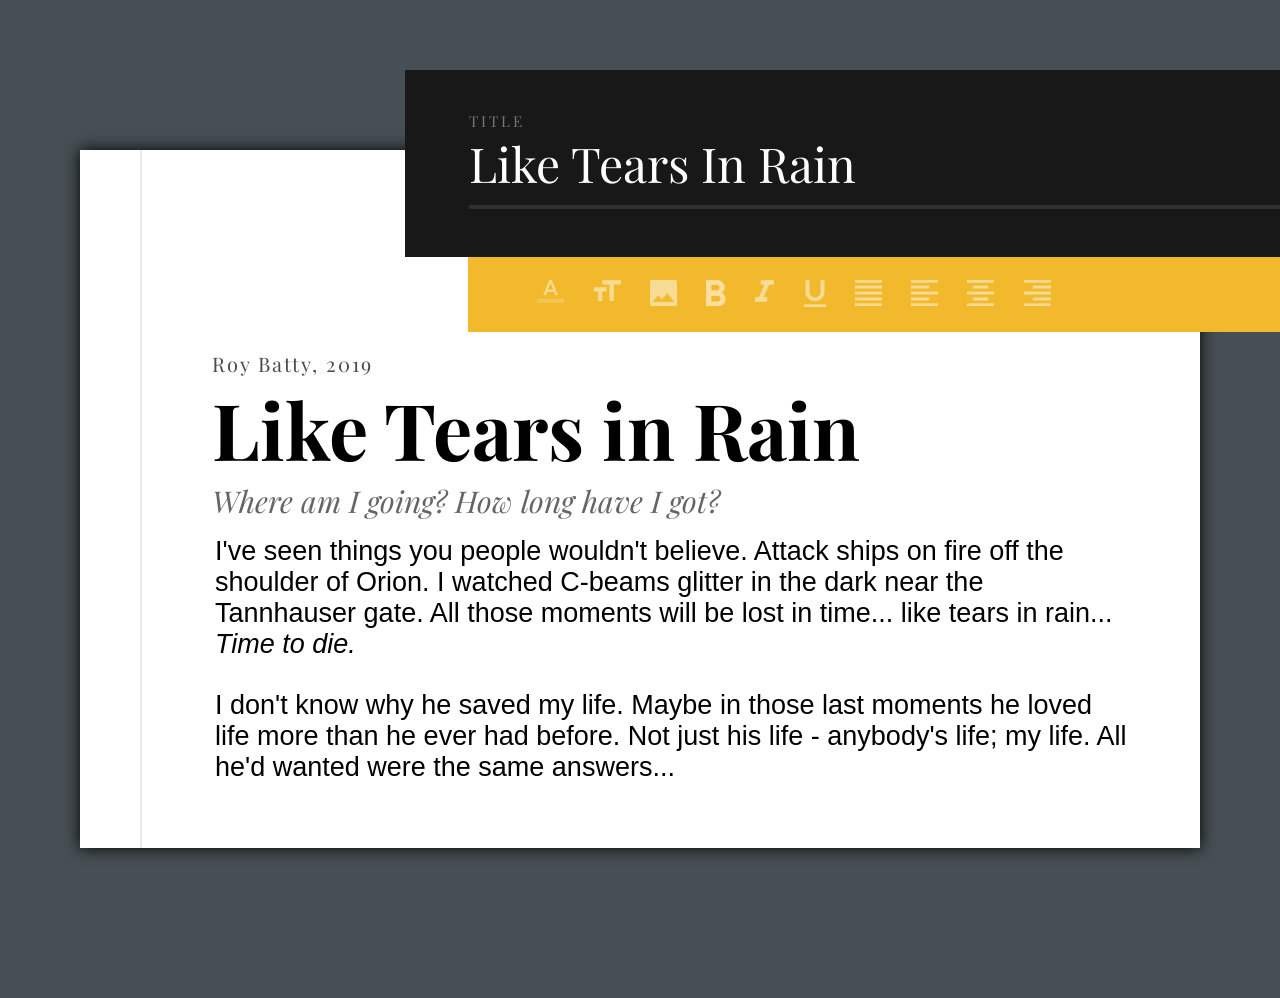
==== hwPart2/index.html @ 39848cd2 "Added 2 parts of 11 hw" ====
<!DOCTYPE html>
<html lang="en">
<head>
    <meta charset="UTF-8">
    <link rel="preconnect" href="https://fonts.googleapis.com">
    <link rel="preconnect" href="https://fonts.gstatic.com" crossorigin>
    <link href="https://fonts.googleapis.com/css2?family=Playfair+Display&display=swap" rel="stylesheet">
    <link rel="stylesheet" href="src/style/stylesheet.css">
    <title>Book</title>
</head>
<body>
    <main>
        <div class="blocks">
            <div class="black">
                <span>
                    title
                </span>
                <h1>
                    like tears in rain
                </h1>
                <hr>
            </div>
            <div class="yellow">
                <ul>
                    <li>
                        <a href="#">
                            <img src="src/img/ic_format_color_text_white_24dp.png" alt="img_description">
                        </a>
                    </li>
                    <li>
                        <a href="#">
                            <img src="src/img/ic_format_size_white_24dp.png" alt="img_description">
                        </a>
                    </li>
                    <li>
                        <a href="#">
                            <img src="src/img/ic_insert_photo_white_24dp.png" alt="img_description">
                        </a>
                    </li>
                    <li>
                        <a href="#">
                            <img src="src/img/ic_format_bold_white_24dp.png" alt="img_description">
                        </a>
                    </li>
                    <li>
                        <a href="#">
                            <img src="src/img/ic_format_italic_white_24dp.png" alt="img_description">
                        </a>
                    </li>
                    <li>
                        <a href="#">
                            <img src="src/img/ic_format_underline_white_24dp.png" alt="img_description">
                        </a>
                    </li>
                    <li>
                        <a href="#">
                            <img src="src/img/ic_format_align_justify_white_24dp.png" alt="img_description">
                        </a>
                    </li>
                    <li>
                        <a href="#">
                            <img src="src/img/ic_format_align_left_white_24dp.png" alt="img_description">
                        </a>
                    </li>
                    <li>
                        <a href="#">
                            <img src="src/img/ic_format_align_center_white_24dp.png" alt="img_description">
                        </a>
                    </li>
                    <li>
                        <a href="#">
                            <img src="src/img/ic_format_align_right_white_24dp.png" alt="img_description">
                        </a>
                    </li>
                </ul>
            </div>
        </div>
        <section>
            <article class="content">
                <div class="author">
                    <p>
                        Roy Batty, 2019
                    </p>
                </div>
                <h2>
                    Like Tears in Rain
                </h2>
                <div class="add_info">
                    <p>
                        Where am I going? How long have I got?
                    </p>
                </div>
                <p class="content_one">
                    I've seen things you people wouldn't believe. Attack ships on fire off the shoulder of Orion. I watched C-beams glitter in the dark near the Tannhauser gate. All those moments will be lost in time... like tears in rain... <span class="die">Time to die.</span>
                </p>
                <p class="content_two">
                    I don't know why he saved my life. Maybe in those last moments he loved life more than he ever had before. Not just his life - anybody's life; my life. All he'd wanted were the same answers...
                </p>
            </article>
        </section>
    </main>
</body>
</html>
---- hwPart2/src/style/stylesheet.css ----
* {
    box-sizing: border-box;
    padding: 0;
    margin: 0;
}

img {
    max-width: 100%;
}

body {
    background-color: #464F54;
    font-family: 'Playfair Display', serif;
}

a {
    display: block;
}

section {
    background-color: white;
    margin: 150px 80px;
    box-shadow: 0 0 15px black;
}

article {
    margin-left: 60px;
    border-left: 2px solid #E8ECED;
}

.blocks {
    display: flex;
    flex-direction: column;
    position: relative;
    float: right;
    align-items: flex-end;
    margin-top: -80px;
}

.black {
    float: right;
    background-color: #181818;
    width: 875px;
    height: 187px;
    padding-left: 64px;
    padding-top: 40px;
}

.black span {
    color: #777777;
}

.black {
    color: #fefefe;
}

.black h1 {
    margin-bottom: 10px;
    font-weight: 300;
    font-size: 48px;
    text-transform: capitalize;
}

.black span {
    text-transform: uppercase;
    margin-bottom: 10px;
    font-size: 15px;
    letter-spacing: 3px;
}

.black hr {
    border: none;
    background-color: #303030;
    height: 4px;;
}

.yellow  {
    background-color: #F1B92B;
    width: 812px;
    height: 75px;
}

.yellow ul {
    display: flex;
    flex-wrap: wrap;
    padding: 23px 200px 23px 40px;
    justify-content: space-evenly;
}

.yellow li {
    transition: all ease-in-out 0.3s;
    list-style-type: none;
}

.yellow a {
    max-width: 27px;
    max-height: 28px;
}

.yellow li:nth-child(4) {
    opacity: 55%;
}

.content {
    width: 1060px;
    padding: 200px 70px 50px;
}

.author {
    font-size: 20px;
    opacity: 70%;
    letter-spacing: 2px;
}

.content h2 {
    font-size: 78px;
}

.add_info {
    font-size: 30px;
    font-style: italic;
    opacity: 60%;
}

.content_one, .content_two {
    font-size: 27px;
    font-family: 'Georgia', sans-serif;
    padding: 15px 3px;
}

.die {
    font-style: italic;
}

li:hover {
    filter: drop-shadow(0px 0px 0px #FFF);
    opacity: 100%;
}
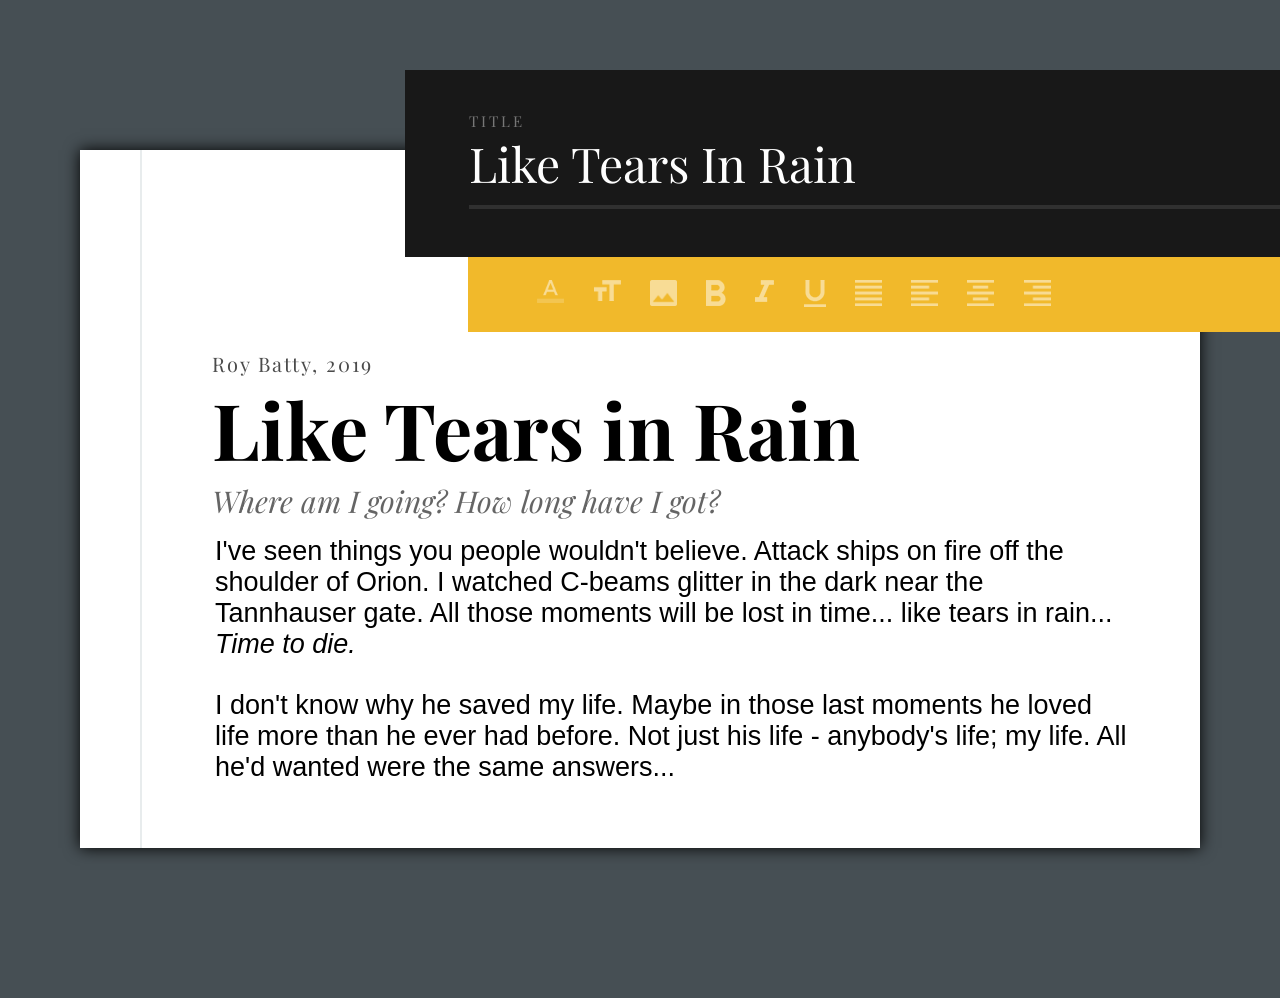
==== commit 9c0a28da: "Rework hw2" ====
--- a/hwPart2/index.html
+++ b/hwPart2/index.html
@@ -1,103 +1,104 @@
-<!DOCTYPE html>
-<html lang="en">
-<head>
-    <meta charset="UTF-8">
-    <link rel="preconnect" href="https://fonts.googleapis.com">
-    <link rel="preconnect" href="https://fonts.gstatic.com" crossorigin>
-    <link href="https://fonts.googleapis.com/css2?family=Playfair+Display&display=swap" rel="stylesheet">
-    <link rel="stylesheet" href="src/style/stylesheet.css">
-    <title>Book</title>
-</head>
-<body>
-    <main>
-        <div class="blocks">
-            <div class="black">
-                <span>
-                    title
-                </span>
-                <h1>
-                    like tears in rain
-                </h1>
-                <hr>
-            </div>
-            <div class="yellow">
-                <ul>
-                    <li>
-                        <a href="#">
-                            <img src="src/img/ic_format_color_text_white_24dp.png" alt="img_description">
-                        </a>
-                    </li>
-                    <li>
-                        <a href="#">
-                            <img src="src/img/ic_format_size_white_24dp.png" alt="img_description">
-                        </a>
-                    </li>
-                    <li>
-                        <a href="#">
-                            <img src="src/img/ic_insert_photo_white_24dp.png" alt="img_description">
-                        </a>
-                    </li>
-                    <li>
-                        <a href="#">
-                            <img src="src/img/ic_format_bold_white_24dp.png" alt="img_description">
-                        </a>
-                    </li>
-                    <li>
-                        <a href="#">
-                            <img src="src/img/ic_format_italic_white_24dp.png" alt="img_description">
-                        </a>
-                    </li>
-                    <li>
-                        <a href="#">
-                            <img src="src/img/ic_format_underline_white_24dp.png" alt="img_description">
-                        </a>
-                    </li>
-                    <li>
-                        <a href="#">
-                            <img src="src/img/ic_format_align_justify_white_24dp.png" alt="img_description">
-                        </a>
-                    </li>
-                    <li>
-                        <a href="#">
-                            <img src="src/img/ic_format_align_left_white_24dp.png" alt="img_description">
-                        </a>
-                    </li>
-                    <li>
-                        <a href="#">
-                            <img src="src/img/ic_format_align_center_white_24dp.png" alt="img_description">
-                        </a>
-                    </li>
-                    <li>
-                        <a href="#">
-                            <img src="src/img/ic_format_align_right_white_24dp.png" alt="img_description">
-                        </a>
-                    </li>
-                </ul>
-            </div>
-        </div>
-        <section>
-            <article class="content">
-                <div class="author">
-                    <p>
-                        Roy Batty, 2019
-                    </p>
-                </div>
-                <h2>
-                    Like Tears in Rain
-                </h2>
-                <div class="add_info">
-                    <p>
-                        Where am I going? How long have I got?
-                    </p>
-                </div>
-                <p class="content_one">
-                    I've seen things you people wouldn't believe. Attack ships on fire off the shoulder of Orion. I watched C-beams glitter in the dark near the Tannhauser gate. All those moments will be lost in time... like tears in rain... <span class="die">Time to die.</span>
-                </p>
-                <p class="content_two">
-                    I don't know why he saved my life. Maybe in those last moments he loved life more than he ever had before. Not just his life - anybody's life; my life. All he'd wanted were the same answers...
-                </p>
-            </article>
-        </section>
-    </main>
-</body>
+<!DOCTYPE html>
+<html lang="en">
+<head>
+    <meta charset="UTF-8">
+    <link rel="preconnect" href="https://fonts.googleapis.com">
+    <link rel="preconnect" href="https://fonts.gstatic.com" crossorigin>
+    <link href="https://fonts.googleapis.com/css2?family=Playfair+Display&display=swap" rel="stylesheet">
+    <link rel="stylesheet" href="https://cdnjs.cloudflare.com/ajax/libs/font-awesome/6.0.0-beta2/css/all.min.css" integrity="sha512-YWzhKL2whUzgiheMoBFwW8CKV4qpHQAEuvilg9FAn5VJUDwKZZxkJNuGM4XkWuk94WCrrwslk8yWNGmY1EduTA==" crossorigin="anonymous" referrerpolicy="no-referrer"/>
+    <link rel="stylesheet" href="src/style/stylesheet.css">
+    <title>Book</title>
+</head>
+<body>
+    <main>
+        <div class="blocks">
+            <div class="black">
+                <span>
+                    title
+                </span>
+                <h1>
+                    like tears in rain
+                </h1>
+                <hr>
+            </div>
+            <div class="yellow">
+                <ul>
+                    <li>
+                        <a href="#">
+                            <img src="src/img/ic_format_color_text_white_24dp.png" alt="image desctription">
+                        </a>
+                    </li>
+                    <li>
+                        <a href="#">
+                            <img src="src/img/ic_format_size_white_24dp.png" alt="image desctription">
+                        </a>
+                    </li>
+                    <li>
+                        <a href="#">
+                            <img src="src/img/ic_insert_photo_white_24dp.png" alt="image desctription">
+                        </a>
+                    </li>
+                    <li>
+                        <a href="#">
+                            <img src="src/img/ic_format_bold_white_24dp.png" alt="image desctription">
+                        </a>
+                    </li>
+                    <li>
+                        <a href="#">
+                            <img src="src/img/ic_format_italic_white_24dp.png" alt="image desctription">
+                        </a>
+                    </li>
+                    <li>
+                        <a href="#">
+                            <img src="src/img/ic_format_underline_white_24dp.png" alt="image desctription">
+                        </a>
+                    </li>
+                    <li>
+                        <a href="#">
+                            <img src="src/img/ic_format_align_justify_white_24dp.png" alt="image desctription">
+                        </a>
+                    </li>
+                    <li>
+                        <a href="#">
+                            <img src="src/img/ic_format_align_left_white_24dp.png" alt="image desctription">
+                        </a>
+                    </li>
+                    <li>
+                        <a href="#">
+                            <img src="src/img/ic_format_align_center_white_24dp.png" alt="image desctription">
+                        </a>
+                    </li>
+                    <li>
+                        <a href="#">
+                            <img src="src/img/ic_format_align_right_white_24dp.png" alt="image desctription">
+                        </a>
+                    </li>
+                </ul>
+            </div>
+        </div>
+        <section>
+            <article class="content">
+                <div class="author">
+                    <p>
+                        Roy Batty, 2019
+                    </p>
+                </div>
+                <h2>
+                    Like Tears in Rain
+                </h2>
+                <div class="add_info">
+                    <p>
+                        Where am I going? How long have I got?
+                    </p>
+                </div>
+                <p class="content_one">
+                    I've seen things you people wouldn't believe. Attack ships on fire off the shoulder of Orion. I watched C-beams glitter in the dark near the Tannhauser gate. All those moments will be lost in time... like tears in rain... <span class="die">Time to die.</span>
+                </p>
+                <p class="content_two">
+                    I don't know why he saved my life. Maybe in those last moments he loved life more than he ever had before. Not just his life - anybody's life; my life. All he'd wanted were the same answers...
+                </p>
+            </article>
+        </section>
+    </main>
+</body>
 </html>
--- a/hwPart2/src/style/stylesheet.css
+++ b/hwPart2/src/style/stylesheet.css
@@ -1,140 +1,135 @@
-* {
-    box-sizing: border-box;
-    padding: 0;
-    margin: 0;
-}
-
-img {
-    max-width: 100%;
-}
-
-body {
-    background-color: #464F54;
-    font-family: 'Playfair Display', serif;
-}
-
-a {
-    display: block;
-}
-
-section {
-    background-color: white;
-    margin: 150px 80px;
-    box-shadow: 0 0 15px black;
-}
-
-article {
-    margin-left: 60px;
-    border-left: 2px solid #E8ECED;
-}
-
-.blocks {
-    display: flex;
-    flex-direction: column;
-    position: relative;
-    float: right;
-    align-items: flex-end;
-    margin-top: -80px;
-}
-
-.black {
-    float: right;
-    background-color: #181818;
-    width: 875px;
-    height: 187px;
-    padding-left: 64px;
-    padding-top: 40px;
-}
-
-.black span {
-    color: #777777;
-}
-
-.black {
-    color: #fefefe;
-}
-
-.black h1 {
-    margin-bottom: 10px;
-    font-weight: 300;
-    font-size: 48px;
-    text-transform: capitalize;
-}
-
-.black span {
-    text-transform: uppercase;
-    margin-bottom: 10px;
-    font-size: 15px;
-    letter-spacing: 3px;
-}
-
-.black hr {
-    border: none;
-    background-color: #303030;
-    height: 4px;;
-}
-
-.yellow  {
-    background-color: #F1B92B;
-    width: 812px;
-    height: 75px;
-}
-
-.yellow ul {
-    display: flex;
-    flex-wrap: wrap;
-    padding: 23px 200px 23px 40px;
-    justify-content: space-evenly;
-}
-
-.yellow li {
-    transition: all ease-in-out 0.3s;
-    list-style-type: none;
-}
-
-.yellow a {
-    max-width: 27px;
-    max-height: 28px;
-}
-
-.yellow li:nth-child(4) {
-    opacity: 55%;
-}
-
-.content {
-    width: 1060px;
-    padding: 200px 70px 50px;
-}
-
-.author {
-    font-size: 20px;
-    opacity: 70%;
-    letter-spacing: 2px;
-}
-
-.content h2 {
-    font-size: 78px;
-}
-
-.add_info {
-    font-size: 30px;
-    font-style: italic;
-    opacity: 60%;
-}
-
-.content_one, .content_two {
-    font-size: 27px;
-    font-family: 'Georgia', sans-serif;
-    padding: 15px 3px;
-}
-
-.die {
-    font-style: italic;
-}
-
-li:hover {
-    filter: drop-shadow(0px 0px 0px #FFF);
-    opacity: 100%;
-}
-
-
+* {
+    box-sizing: border-box;
+    padding: 0;
+    margin: 0;
+}
+
+img {
+    max-width: 100%;
+}
+
+body {
+    background-color: #464F54;
+    font-family: 'Playfair Display', serif;
+}
+
+a {
+    display: block;
+}
+
+section {
+    background-color: white;
+    margin: 150px 80px;
+    box-shadow: 0 0 15px black;
+}
+
+article {
+    margin-left: 60px;
+    border-left: 2px solid #E8ECED;
+}
+
+.blocks {
+    display: flex;
+    flex-direction: column;
+    float: right;
+    align-items: flex-end;
+    margin-top: -80px;
+}
+
+.black {
+    float: right;
+    background-color: #181818;
+    width: 875px;
+    height: 187px;
+    padding-left: 64px;
+    padding-top: 40px;
+}
+
+.black span {
+    color: #777777;
+}
+
+.black {
+    color: #fefefe;
+}
+
+.black h1 {
+    margin-bottom: 10px;
+    font-weight: 300;
+    font-size: 48px;
+    text-transform: capitalize;
+}
+
+.black span {
+    text-transform: uppercase;
+    margin-bottom: 10px;
+    font-size: 15px;
+    letter-spacing: 3px;
+}
+
+.black hr {
+    border: none;
+    background-color: #303030;
+    height: 4px;;
+}
+
+.yellow  {
+    background-color: #F1B92B;
+    width: 812px;
+    height: 75px;
+}
+
+.yellow ul {
+    display: flex;
+    flex-wrap: wrap;
+    padding: 23px 200px 23px 40px;
+    justify-content: space-evenly;
+}
+
+.yellow li {
+    transition: all ease-in-out 0.3s;
+    list-style-type: none;
+}
+
+.yellow a {
+    max-width: 27px;
+    max-height: 28px;
+}
+
+.content {
+    padding: 200px 70px 50px;
+}
+
+.author {
+    font-size: 20px;
+    opacity: 70%;
+    letter-spacing: 2px;
+}
+
+.content h2 {
+    font-size: 78px;
+}
+
+.add_info {
+    font-size: 30px;
+    font-style: italic;
+    opacity: 60%;
+}
+
+.content_one, .content_two {
+    font-size: 27px;
+    font-family: 'Georgia', sans-serif;
+    padding: 15px 3px;
+}
+
+.die {
+    font-style: italic;
+}
+
+.yellow li {
+    opacity: 0.5;
+}
+
+li:hover {
+    opacity: 1;
+}
